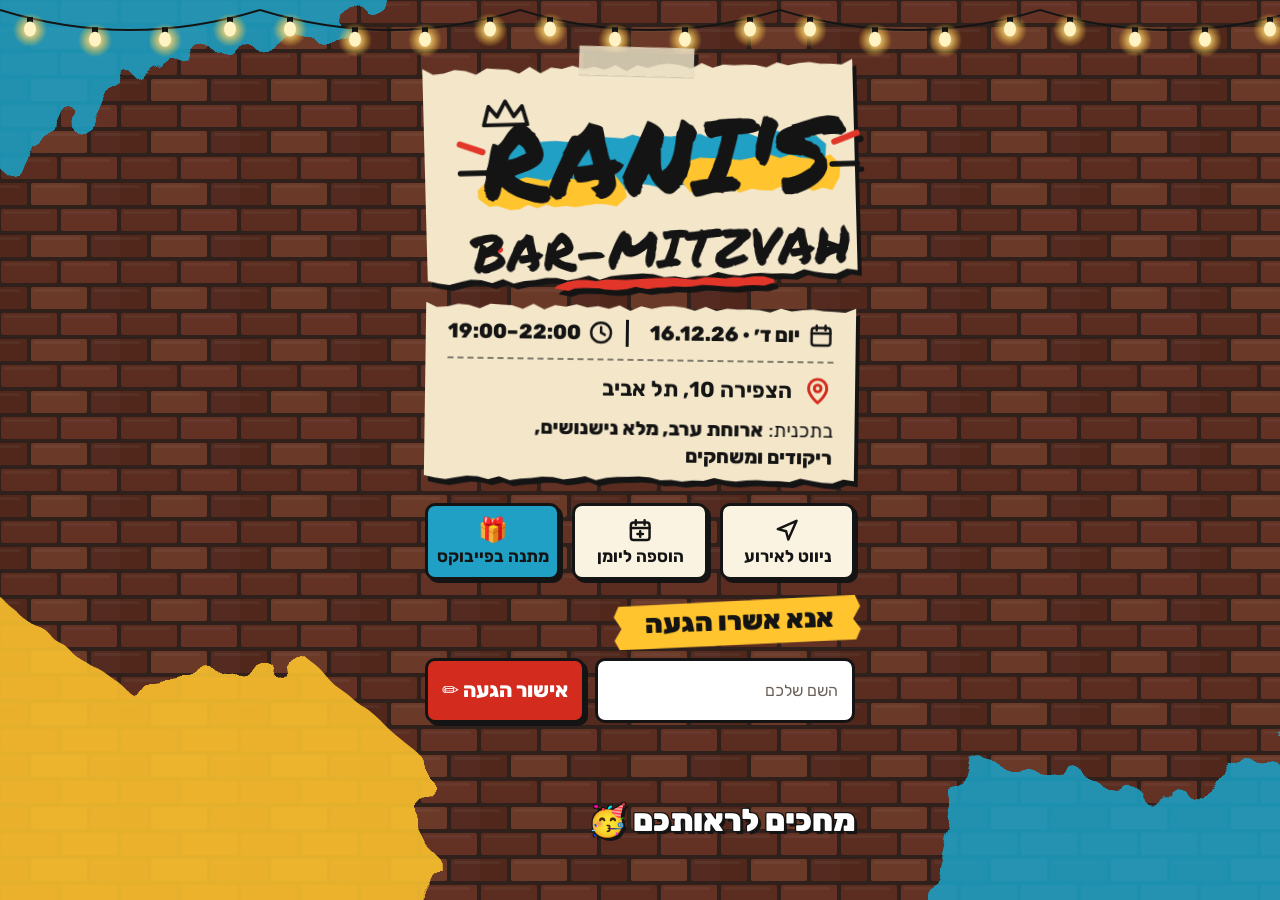
==== index.html @ 642c1a03 "Add files via upload" ====
<!doctype html>
<html lang="he" dir="rtl">
<head>
<meta charset="utf-8">
<meta name="viewport" content="width=device-width, initial-scale=1, viewport-fit=cover">
<title>RANI'S BAR-MITZVAH 🥳</title>
<meta name="description" content="יום ד׳ · 16.12.26 · 19:00–22:00 · הצפירה 10, תל אביב">
<meta name="robots" content="noindex">
<meta name="theme-color" content="#2a211d">
<meta property="og:type" content="website">
<meta property="og:locale" content="he_IL">
<meta property="og:title" content="RANI'S BAR-MITZVAH 🥳">
<meta property="og:description" content="יום ד׳ · 16.12.26 · 19:00–22:00 · הצפירה 10, תל אביב">
<meta property="og:image" content="https://rani-bar-mitzvah-static.onrender.com/assets/og.jpg">
<meta property="og:image:width" content="1200">
<meta property="og:image:height" content="630">
<meta property="og:url" content="https://rani-bar-mitzvah-static.onrender.com/">
<meta name="twitter:card" content="summary_large_image">
<link rel="icon" href="assets/favicon.svg" type="image/svg+xml">
<link rel="icon" href="assets/favicon-32.png" sizes="32x32">
<link rel="apple-touch-icon" href="assets/apple-touch-icon.png">
<link rel="preconnect" href="https://fonts.gstatic.com" crossorigin>
<link rel="stylesheet" href="https://fonts.googleapis.com/css2?family=Rubik:wght@400;500;700;800;900&display=swap">
<link rel="stylesheet" href="css/style.css">
</head>
<body>
<noscript><p class="noscript">כדי לאשר הגעה צריך להפעיל JavaScript בדפדפן.</p></noscript>
<div class="wall" aria-hidden="true"></div>

<main class="stage">
  <div class="card" id="card">

    <section class="paper logo-paper enter e1">
      <span class="tape" aria-hidden="true"></span>
      <img class="logo" src="assets/logo-stacked.svg" alt="RANI'S BAR-MITZVAH" width="350" height="198">
    </section>

    <section class="paper info-paper enter e2">
      <div class="info-body">
        <div class="datetime">
          <div class="dt-item">
            <svg class="ic ic-22" aria-hidden="true"><use href="assets/icons/sprite.svg#i-calendar"/></svg>
            <div class="dt-text">יום ד׳ · <bdi dir="ltr">16.12.26</bdi></div>
          </div>
          <div class="dt-item dt-time">
            <svg class="ic ic-22" aria-hidden="true"><use href="assets/icons/sprite.svg#i-clock"/></svg>
            <bdi class="dt-text" dir="ltr">19:00–22:00</bdi>
          </div>
        </div>
        <div class="dash" aria-hidden="true"></div>
        <div class="place">
          <svg class="ic ic-26 red" aria-hidden="true"><use href="assets/icons/sprite.svg#i-map-pin"/></svg>
          <div class="place-text">הצפירה 10, תל אביב</div>
        </div>
        <div class="about">בתכנית: <b>ארוחת ערב, מלא נישנושים, ריקודים ומשחקים</b></div>
      </div>
    </section>

    <div class="actions enter e3">
      <button type="button" class="act" data-open="nav">
        <svg class="ic ic-22" aria-hidden="true"><use href="assets/icons/sprite.svg#i-navigation"/></svg>ניווט לאירוע
      </button>
      <button type="button" class="act" data-open="cal">
        <svg class="ic ic-22" aria-hidden="true"><use href="assets/icons/sprite.svg#i-calendar-plus"/></svg>הוספה ליומן
      </button>
      <button type="button" class="act act-gift" data-open="gift">
        <span class="emoji" aria-hidden="true">🎁</span>מתנה בפייבוקס
      </button>
    </div>

    <div class="rsvp-block enter e4">
      <div class="banner">אנא אשרו הגעה</div>
      <form class="rsvp-row" id="quick" novalidate>
        <input class="inp name-inp" id="quickName" type="text" maxlength="60" autocomplete="name" enterkeyhint="done" placeholder="השם שלכם" aria-label="השם שלכם">
        <button class="btn-primary quick-btn" type="submit">אישור הגעה ✏️</button>
      </form>
      <div class="name-err" id="nameErr" role="alert" hidden>נא לכתוב שם כדי לאשר הגעה</div>
    </div>

    <p class="closing enter e5">מחכים לראותכם 🥳</p>
  </div>
</main>

<div class="scrim" id="scrim" hidden></div>

<div class="sheet" id="sheet" role="dialog" aria-modal="true" hidden>
  <div class="handle" aria-hidden="true"></div>

  <!-- 02/03 אישור הגעה -->
  <section data-view="rsvp" hidden>
    <header class="sh-head">
      <h2>אישור הגעה</h2>
      <button type="button" class="icon-btn" data-close aria-label="סגירה"><svg class="ic ic-22" aria-hidden="true"><use href="assets/icons/sprite.svg#i-close"/></svg></button>
    </header>
    <form id="rsvpForm" class="rsvp-form" novalidate>
      <div class="f-name">
        <label class="lbl" for="fName">שם</label>
        <input class="inp" id="fName" type="text" maxlength="60" autocomplete="name" enterkeyhint="done">
      </div>
      <div class="choice" role="radiogroup" aria-label="האם מגיעים">
        <button type="button" role="radio" aria-checked="true" data-v="yes" class="ch ch-yes"><span>🎉 מגיעים</span><svg class="ic ic-20 ch-check" aria-hidden="true"><use href="assets/icons/sprite.svg#i-check"/></svg></button>
        <button type="button" role="radio" aria-checked="false" data-v="no" class="ch ch-no"><span>😢 לא נוכל</span></button>
      </div>
      <div class="collapse f-count" id="countWrap">
        <div class="collapse-in">
          <div class="count-head"><span class="count-label">כמות האנשים המגיעים</span><small>עד 5</small></div>
          <div class="stepper" role="group" aria-label="כמות האנשים המגיעים">
            <button type="button" class="step-btn" id="plus" aria-label="הוספת אדם"><svg class="ic ic-22" aria-hidden="true"><use href="assets/icons/sprite.svg#i-plus"/></svg></button>
            <output class="step-val" id="countVal" aria-live="polite">1</output>
            <button type="button" class="step-btn" id="minus" aria-label="הפחתת אדם"><svg class="ic ic-22" aria-hidden="true"><use href="assets/icons/sprite.svg#i-minus"/></svg></button>
          </div>
        </div>
      </div>
      <div class="collapse f-note" id="noteWrap">
        <div class="collapse-in">
          <label class="lbl" for="fNote">הערה (לא חובה)</label>
          <textarea class="inp ta" id="fNote" maxlength="300" placeholder="אלרגיות, בקשות, ברכה לרני…"></textarea>
        </div>
      </div>
      <button type="button" class="note-link" id="noteLink" hidden>+ הוספת הערה</button>
      <input class="hp" id="hp" name="hp_x7" type="text" tabindex="-1" autocomplete="off" aria-hidden="true">
      <p class="form-err" id="rsvpErr" role="alert" hidden></p>
      <button type="submit" class="btn-primary send" id="sendBtn">שליחה</button>
    </form>
  </section>

  <!-- 04 תודה -->
  <section data-view="thanks" hidden class="center-view">
    <div class="sticker"><svg class="ic" aria-hidden="true"><use href="assets/icons/sprite.svg#i-check"/></svg></div>
    <h2 class="big" id="thanksTitle">תודה!</h2>
    <p class="thanks-line" id="thanksLine"></p>
    <button type="button" class="link-btn" id="editRsvp">לשינוי או להוספת מוזמנים</button>
    <button type="button" class="btn-secondary" data-close>סגירה</button>
  </section>

  <!-- 05/N1 ניווט -->
  <section data-view="nav" hidden>
    <header class="sh-head">
      <h2>איך מגיעים?</h2>
      <button type="button" class="icon-btn" data-close aria-label="סגירה"><svg class="ic ic-22" aria-hidden="true"><use href="assets/icons/sprite.svg#i-close"/></svg></button>
    </header>
    <div class="paper-piece addr-piece">
      <span class="circle red-circle"><svg class="ic ic-22" aria-hidden="true"><use href="assets/icons/sprite.svg#i-map-pin"/></svg></span>
      <div class="addr-text"><b>הצפירה 10</b><span>תל אביב</span></div>
      <button type="button" class="copy-btn" id="copyAddr"><svg class="ic ic-20" aria-hidden="true"><use href="assets/icons/sprite.svg#i-copy"/></svg><span>העתקה</span></button>
    </div>
    <div class="lbl-muted">פתיחה באפליקציה</div>
    <div class="rows">
      <a class="row-link" data-app="Waze" data-color="#33ccff" href="https://waze.com/ul?q=%D7%94%D7%A6%D7%A4%D7%99%D7%A8%D7%94%2010%20%D7%AA%D7%9C%20%D7%90%D7%91%D7%99%D7%91&navigate=yes"><span class="tile" data-c="waze"><svg class="ic ic-22" aria-hidden="true"><use href="assets/icons/sprite.svg#i-navigation"/></svg></span><span class="row-name">Waze</span><span class="chev" aria-hidden="true">‹</span></a>
      <a class="row-link" data-app="Google Maps" data-color="#34a853" href="https://www.google.com/maps/dir/?api=1&destination=%D7%94%D7%A6%D7%A4%D7%99%D7%A8%D7%94+10+%D7%AA%D7%9C+%D7%90%D7%91%D7%99%D7%91"><span class="tile" data-c="google"><svg class="ic ic-22" aria-hidden="true"><use href="assets/icons/sprite.svg#i-navigation"/></svg></span><span class="row-name">Google Maps</span><span class="chev" aria-hidden="true">‹</span></a>
      <a class="row-link" data-app="Apple Maps" data-color="#e8e8ed" href="https://maps.apple.com/?daddr=%D7%94%D7%A6%D7%A4%D7%99%D7%A8%D7%94+10,+%D7%AA%D7%9C+%D7%90%D7%91%D7%99%D7%91"><span class="tile" data-c="apple"><svg class="ic ic-22" aria-hidden="true"><use href="assets/icons/sprite.svg#i-navigation"/></svg></span><span class="row-name">Apple Maps</span><span class="chev" aria-hidden="true">‹</span></a>
    </div>
  </section>

  <!-- 06/C1 יומן -->
  <section data-view="cal" hidden>
    <header class="sh-head">
      <h2>שומרים את התאריך</h2>
      <button type="button" class="icon-btn" data-close aria-label="סגירה"><svg class="ic ic-22" aria-hidden="true"><use href="assets/icons/sprite.svg#i-close"/></svg></button>
    </header>
    <div class="paper-piece cal-piece">
      <div class="mini-cal"><div class="mc-head">דצמ׳</div><div class="mc-day">16</div></div>
      <div class="cal-text"><b>בר המצווה של רני</b><span>יום ד׳ · <bdi dir="ltr">19:00–22:00</bdi></span><span>הצפירה 10, תל אביב</span></div>
    </div>
    <div class="rows rows-cal" id="calRows">
      <a class="row-link" data-id="google" data-app="Google Calendar" data-color="#4285f4" href="https://calendar.google.com/calendar/render?action=TEMPLATE&text=%D7%91%D7%A8%20%D7%94%D7%9E%D7%A6%D7%95%D7%95%D7%94%20%D7%A9%D7%9C%20%D7%A8%D7%A0%D7%99&dates=20261216T170000Z/20261216T200000Z&location=%D7%94%D7%A6%D7%A4%D7%99%D7%A8%D7%94%2010%2C%20%D7%AA%D7%9C%20%D7%90%D7%91%D7%99%D7%91"><span class="tile" data-c="gcal"><svg class="ic ic-22" aria-hidden="true"><use href="assets/icons/sprite.svg#i-calendar"/></svg></span><span class="row-name">Google Calendar</span><span class="chev" aria-hidden="true">‹</span></a>
      <a class="row-link" data-id="apple" data-ics href="rani-bar-mitzvah.ics"><span class="tile" data-c="apple"><svg class="ic ic-22" aria-hidden="true"><use href="assets/icons/sprite.svg#i-calendar"/></svg></span><span class="row-name">Apple Calendar</span><span class="chev" aria-hidden="true">‹</span></a>
      <a class="row-link" data-id="outlook" data-app="Outlook" data-color="#0f78d4" href="https://outlook.live.com/calendar/0/deeplink/compose?subject=%D7%91%D7%A8%20%D7%94%D7%9E%D7%A6%D7%95%D7%95%D7%94%20%D7%A9%D7%9C%20%D7%A8%D7%A0%D7%99&startdt=2026-12-16T19:00:00%2B02:00&enddt=2026-12-16T22:00:00%2B02:00&location=%D7%94%D7%A6%D7%A4%D7%99%D7%A8%D7%94%2010%2C%20%D7%AA%D7%9C%20%D7%90%D7%91%D7%99%D7%91"><span class="tile" data-c="outlook"><svg class="ic ic-22" aria-hidden="true"><use href="assets/icons/sprite.svg#i-calendar"/></svg></span><span class="row-name">Outlook</span><span class="chev" aria-hidden="true">‹</span></a>
      <a class="row-link" data-id="ics" data-ics href="rani-bar-mitzvah.ics"><span class="tile" data-c="ics"><svg class="ic ic-22" aria-hidden="true"><use href="assets/icons/sprite.svg#i-download"/></svg></span><span class="row-name">הורדת קובץ ICS</span><span class="chev" aria-hidden="true">‹</span></a>
    </div>
  </section>

  <!-- C2 קובץ יומן מוכן -->
  <section data-view="ics" hidden class="center-view">
    <div class="sticker"><svg class="ic" aria-hidden="true"><use href="assets/icons/sprite.svg#i-calendar-plus"/></svg></div>
    <h2 class="big">הקובץ מוכן!</h2>
    <p class="thanks-line">פתחו את rani-bar-mitzvah.ics ובחרו <b>"הוספה ליומן"</b>.</p>
    <a class="btn-primary btn-block" id="icsOpen" href="rani-bar-mitzvah.ics"><svg class="ic ic-22" aria-hidden="true"><use href="assets/icons/sprite.svg#i-download"/></svg>פתיחת הקובץ</a>
    <button type="button" class="btn-secondary" data-close>חזרה להזמנה</button>
    <p class="foot-note">לא נפתח בווטסאפ? פתחו את הקישור ב-Safari / Chrome דרך ⋯</p>
  </section>

  <!-- G1 מתנה -->
  <section data-view="gift" hidden>
    <header class="sh-head">
      <h2>🎁 מתנה לרני</h2>
      <button type="button" class="icon-btn" data-close aria-label="סגירה"><svg class="ic ic-22" aria-hidden="true"><use href="assets/icons/sprite.svg#i-close"/></svg></button>
    </header>
    <div class="paper-piece gift-piece">
      <span class="circle blue-circle"><svg class="ic ic-28" aria-hidden="true"><use href="assets/icons/sprite.svg#i-gift"/></svg></span>
      <p>מי שרוצה לפרגן — אפשר להצטרף ל<b>קבוצת המתנה של רני</b> בפייבוקס.</p>
    </div>
    <a class="btn-primary btn-blue btn-block" id="giftOpen" data-app="PayBox" data-color="#1fa0c4" href="#">פתיחה בפייבוקס ‹</a>
    <button type="button" class="btn-secondary btn-block" id="copyGift"><svg class="ic ic-20" aria-hidden="true"><use href="assets/icons/sprite.svg#i-copy"/></svg><span>העתקת הקישור</span></button>
    <p class="foot-note">נפתח באפליקציית PayBox. אין אפליקציה? הקישור ייפתח בדפדפן.</p>
  </section>

  <!-- X פותחים אפליקציה -->
  <section data-view="leave" hidden class="center-view">
    <span class="circle big-circle" id="leaveCircle"><svg class="ic ic-34" aria-hidden="true"><use href="assets/icons/sprite.svg#i-navigation"/></svg></span>
    <h2 class="big" id="leaveTitle">פותחים…</h2>
    <div class="bar" aria-hidden="true"><i></i></div>
    <a class="link-btn" id="leaveRetry" href="#">לא נפתח? לחצו כאן</a>
  </section>
</div>

<div class="toast" id="toast" role="status" aria-live="polite" hidden></div>

<script src="js/config.js"></script>
<script src="js/app.js"></script>
</body>
</html>
---- css/style.css ----
/* RANI'S BAR-MITZVAH – הזמנה דיגיטלית (לפי design_handoff) */
:root{
  /* יחידה לפי רוחב (לא גובה); svh יציב – שום דבר לא קופץ כשסרגל הכתובות נעלם */
  --u: calc(min(100vw, 100svh * 0.57, 468px) / 390);
  --ink:#141414; --paper:#f3e6c9; --paper-light:#fbf3e1; --yellow:#ffc42e; --blue:#1fa0c4; --red:#d42b1f;
  --red-pressed:#a81f15; --blue-pressed:#17809d; --paper-pressed:#ece1c9; --error:#b3261e;
  --err-bg:#ffd9d4; --err-tx:#8a1d14; --ok-bg:#c9f0d3; --ok-tx:#14532a; --muted:#5b5048; --placeholder:#6b6159;
  --kb:0px;
}
*{box-sizing:border-box; -webkit-tap-highlight-color:transparent}
html{background:#3b2820; -webkit-text-size-adjust:100%; min-height:100%}
body{margin:0; min-height:100svh; font-family:'Rubik',system-ui,sans-serif; font-size:16px; line-height:1.45; color:var(--ink); overflow-x:hidden}
body.locked{overflow:hidden}
button,input,textarea{font:inherit; color:inherit}
button{cursor:pointer}
a{color:inherit}
bdi{unicode-bidi:isolate}
.noscript{position:relative; z-index:9; margin:0; padding:12px; text-align:center; background:var(--paper)}

/* ---- רקע: אורות, כתמי צבע, הכהיה, לבנים ---- */
.wall{position:fixed; inset:0; z-index:-1;
  background:
    url(../assets/bg-lights.svg) 0 4px / 260px 70px repeat-x,
    url(../assets/bg-paint.svg) center / cover no-repeat,
    linear-gradient(rgba(25,14,10,.35), rgba(25,14,10,.35)),
    url(../assets/bg-brick.svg) 0 0 / 120px 52px;}

/* ---- כרטיס ההזמנה ---- */
.stage{min-height:100svh; display:grid; place-items:center}
.card{width:calc(390 * var(--u)); height:calc(680 * var(--u)); padding:calc(14 * var(--u)) calc(16 * var(--u)) calc(12 * var(--u)); display:flex; flex-direction:column; gap:calc(14 * var(--u)); position:relative}
.ic{display:block; flex:none; width:1em; height:1em}
.ic-20{width:20px; height:20px}.ic-22{width:calc(22 * var(--u)); height:calc(22 * var(--u)); min-width:18px; min-height:18px}
.ic-26{width:calc(26 * var(--u)); height:calc(26 * var(--u)); min-width:22px; min-height:22px}
.ic-28{width:28px; height:28px}.ic-34{width:34px; height:34px}
.red{color:var(--red)}

.paper{position:relative; filter:drop-shadow(calc(4 * var(--u)) calc(5 * var(--u)) 0 var(--ink))}
.paper::before{content:""; position:absolute; inset:0; background:url(../assets/paper.svg) center / 100% 100% no-repeat}
.logo-paper{height:calc(188 * var(--u)); transform:rotate(-1.5deg)}
.tape{position:absolute; top:calc(-10 * var(--u)); left:50%; width:calc(96 * var(--u)); height:calc(24 * var(--u)); margin-left:calc(-48 * var(--u)); background:rgba(236,224,196,.85); transform:rotate(3deg); box-shadow:0 1px 0 rgba(0,0,0,.15); z-index:2}
.logo{position:absolute; left:calc(20 * var(--u)); top:calc(10 * var(--u)); width:calc(350 * var(--u)); height:calc(198 * var(--u)); display:block}
.info-paper{transform:rotate(.8deg)}
.info-body{position:relative; padding:calc(16 * var(--u)) calc(18 * var(--u)) calc(14 * var(--u)); display:flex; flex-direction:column; gap:calc(10 * var(--u))}
.datetime{display:flex; gap:calc(10 * var(--u)); justify-content:space-between}
.dt-item{display:flex; align-items:center; gap:calc(6 * var(--u)); white-space:nowrap}
.dt-time{border-right:3px solid var(--ink); padding-right:calc(10 * var(--u))}
.dt-text{font-weight:800; font-size:max(14px, calc(17 * var(--u))); line-height:1.1}
.dash{height:0; border-top:2px dashed var(--ink); opacity:.5}
.place{display:flex; align-items:center; gap:calc(8 * var(--u))}
.place-text{font-weight:700; font-size:max(14px, calc(18 * var(--u)))}
.about{font-size:max(14px, calc(16 * var(--u))); line-height:1.4; text-wrap:pretty}
.about b{font-weight:800}

.actions{display:grid; grid-template-columns:repeat(3, minmax(0, 1fr)); gap:calc(10 * var(--u))}
.act{min-height:max(44px, calc(64 * var(--u))); background:var(--paper-light); border:3px solid var(--ink); border-radius:10px; box-shadow:3px 3px 0 var(--ink); display:flex; flex-direction:column; align-items:center; justify-content:center; gap:3px; padding:4px 2px; font-weight:700; font-size:max(14px, calc(14 * var(--u))); line-height:1.15; text-align:center}
.act-gift{background:var(--blue)}
.act .emoji{font-size:max(18px, calc(20 * var(--u))); line-height:calc(22 * var(--u))}
.act:active{transform:translate(2px,2px); box-shadow:1px 1px 0 var(--ink); background:var(--paper-pressed)}
.act-gift:active{background:var(--blue-pressed)}

.rsvp-block{display:flex; flex-direction:column; gap:calc(10 * var(--u)); margin-top:2px}
.banner{align-self:flex-start; margin-right:-6px; background:var(--yellow); padding:calc(6 * var(--u)) calc(22 * var(--u)) calc(7 * var(--u)) calc(26 * var(--u)); transform:rotate(-2deg); clip-path:polygon(2% 8%,0 30%,3% 55%,0 80%,2% 100%,98% 94%,100% 72%,97% 50%,100% 24%,98% 0); font-weight:900; font-size:max(14px, calc(22 * var(--u))); line-height:1.2}
.rsvp-row{display:flex; gap:calc(8 * var(--u))}
.inp{width:100%; min-width:0; height:54px; background:#fff; border:3px solid var(--ink); border-radius:10px; padding:0 14px; font-size:16px; color:var(--ink); outline:none}
.inp::placeholder{color:var(--placeholder); opacity:1}
.inp:focus-visible{outline:3px solid var(--yellow); outline-offset:3px}
.inp.bad{border-color:var(--red)}
.name-inp{flex:1; height:max(44px, calc(54 * var(--u)))}
.btn-primary{height:max(44px, calc(54 * var(--u))); flex:none; background:var(--red); color:#fff; border:3px solid var(--ink); border-radius:10px; box-shadow:3px 3px 0 var(--ink); display:inline-flex; align-items:center; justify-content:center; gap:6px; padding:0 14px; font-weight:800; font-size:max(14px, calc(17 * var(--u))); text-decoration:none; white-space:nowrap}
.btn-primary:active{transform:translate(2px,2px); box-shadow:1px 1px 0 var(--ink); background:var(--red-pressed)}
.btn-primary[disabled],.btn-secondary[disabled]{opacity:.45; box-shadow:none; pointer-events:none}
.name-err{margin-top:-4px; background:#fff; align-self:flex-start; padding:2px 8px; border-radius:6px; color:var(--error); font-weight:700; font-size:14px}
.name-err[hidden],.form-err[hidden]{display:none}
.closing{margin:auto 0 0; font-weight:900; font-size:max(14px, calc(26 * var(--u))); color:#fff; text-shadow:3px 3px 0 var(--ink), -1px -1px 0 var(--ink), 1px -1px 0 var(--ink), -1px 1px 0 var(--ink)}
:focus-visible{outline:3px solid var(--yellow); outline-offset:3px}

/* ---- כניסה לדף ---- */
.enter{animation:enter .22s ease-out both}
.e1{animation-delay:0s}.e2{animation-delay:.06s}.e3{animation-delay:.12s}.e4{animation-delay:.18s}.e5{animation-delay:.24s}
@keyframes enter{from{opacity:0; transform:scale(.96) rotate(0deg)}}
.logo-paper.enter{--r:-1.5deg}.info-paper.enter{--r:.8deg}

/* ---- גיליון תחתון ---- */
.scrim{position:fixed; inset:0; z-index:70; background:rgba(10,6,4,.28); opacity:0; transition:opacity .2s ease}
.scrim[hidden],.sheet[hidden],.toast[hidden]{display:none}
.scrim.show{opacity:1}
.sheet{position:fixed; z-index:80; left:0; right:0; bottom:var(--kb); max-width:520px; margin:0 auto; max-height:92svh; overflow-y:auto; overscroll-behavior:contain; background:var(--paper-light); border-top:3px solid var(--ink); border-radius:22px 22px 0 0; padding:10px 18px calc(30px + env(safe-area-inset-bottom)); display:flex; flex-direction:column; gap:16px; transform:translateY(100%); transition:transform .2s ease-in}
.sheet.show{transform:none; transition:transform .28s cubic-bezier(.2,.9,.3,1.1)}
.sheet > section{display:flex; flex-direction:column; gap:16px}
.sheet > section[hidden]{display:none}
.handle{width:44px; height:5px; border-radius:3px; background:var(--ink); opacity:.3; margin:0 auto}
.sh-head{display:flex; align-items:center; justify-content:space-between; gap:10px}
.sh-head h2{margin:0; font-weight:900; font-size:24px; line-height:1.2}
.icon-btn{width:44px; height:44px; flex:none; display:grid; place-items:center; background:#fff; border:3px solid var(--ink); border-radius:10px; padding:0; box-shadow:3px 3px 0 var(--ink)}
.icon-btn:active{transform:translate(2px,2px); box-shadow:1px 1px 0 var(--ink)}
.lbl{display:block; font-weight:700; font-size:14px; margin-bottom:6px}
.lbl-muted{font-weight:700; font-size:14px; color:var(--muted); margin-bottom:-8px}
.inp.ta{height:72px; padding:10px 14px; resize:none; line-height:1.4}
.f-name .inp{height:52px}

.choice{display:grid; grid-template-columns:1fr 1fr; gap:10px}
.ch{height:54px; background:#fff; border:3px solid var(--ink); border-radius:10px; display:flex; align-items:center; justify-content:center; gap:8px; font-weight:700; font-size:18px; padding:0 6px}
.ch[aria-checked="true"]{background:var(--yellow); box-shadow:3px 3px 0 var(--ink)}
.ch .ch-check{display:none}
.ch[aria-checked="true"] .ch-check{display:block}
.ch.pop{animation:pop .18s ease}
@keyframes pop{50%{transform:scale(1.06)}}
.count-head{display:flex; align-items:baseline; gap:8px; margin-bottom:8px}
.count-label{font-weight:700; font-size:16px}
.count-head small{font-size:14px; color:var(--muted)}
.stepper{display:flex; align-items:center; justify-content:flex-start; gap:0; width:max-content}
.step-btn{width:48px; height:48px; display:grid; place-items:center; background:#fff; border:3px solid var(--ink); border-radius:10px; padding:0; box-shadow:3px 3px 0 var(--ink)}
.step-btn:active{transform:translate(2px,2px); box-shadow:1px 1px 0 var(--ink)}
.step-btn[disabled]{opacity:.45; box-shadow:none}
.step-val{min-width:64px; text-align:center; font-weight:900; font-size:24px}

/* פתיחה וסגירה חלקות של שדות */
.collapse{display:grid; grid-template-rows:1fr; opacity:1; transition:grid-template-rows .2s ease, opacity .2s ease}
.collapse > .collapse-in{overflow:hidden; min-height:0}
.collapse.closed{grid-template-rows:0fr; opacity:0}
.rsvp-form{display:flex; flex-direction:column; gap:16px}
.btn-primary.send{width:100%; height:56px; font-size:19px}
.form-err{margin:0; color:var(--error); font-weight:700; font-size:14px}
.hp{position:absolute !important; left:-9999px; width:1px; height:1px; opacity:0; pointer-events:none}
.note-link{display:none; background:none; border:0; padding:0; text-decoration:underline; font-weight:700; font-size:14px; color:var(--ink); min-height:44px}

/* 03 – מקלדת פתוחה (קומפקטי) */
.sheet.compact{padding:14px 18px calc(14px + env(safe-area-inset-bottom)); gap:12px}
.sheet.compact .handle{display:none}
.sheet.compact .sh-head h2{font-size:20px}
.sheet.compact .rsvp-form{display:grid; grid-template-columns:1fr auto; gap:12px; align-items:center}
.sheet.compact .f-name,.sheet.compact .form-err,.sheet.compact .f-note{grid-column:1 / -1}
.sheet.compact .f-name .lbl{display:none}
.sheet.compact .f-name .inp{height:48px; border-color:var(--red); outline:3px solid var(--yellow); outline-offset:0}
.sheet.compact .choice{grid-column:1 / 2; gap:8px}
.sheet.compact .ch{height:44px; font-size:16px}
.sheet.compact .ch .ch-check{display:none !important}
.sheet.compact .f-count{grid-column:2 / 3}
.sheet.compact .count-head{display:none}
.sheet.compact .step-btn{width:44px; height:44px}
.sheet.compact .step-val{min-width:36px; font-size:20px}
.sheet.compact .f-note{display:none}
.sheet.compact .note-link{display:block; grid-column:1 / 2}
.sheet.compact .btn-primary.send{grid-column:2 / 3; width:auto; height:48px; padding:0 22px}
.sheet.compact.note-open .f-note{display:grid}
.sheet.compact.note-open .note-link{display:none}
.sheet.compact.declined .f-count{display:none}
.sheet.compact.declined .choice{grid-column:1 / -1}

/* 04 תודה / מרכזי */
.center-view{align-items:center; text-align:center; gap:14px}
.sticker{width:84px; height:84px; border-radius:50%; background:var(--yellow); border:3px solid var(--ink); box-shadow:3px 3px 0 var(--ink); display:grid; place-items:center; transform:rotate(-6deg)}
.sticker .ic{width:40px; height:40px}
.big{margin:0; font-weight:900; font-size:32px; line-height:1.15}
.center-view h2.big{font-size:26px}
#thanksTitle{font-size:32px}
.thanks-line{margin:0; font-size:16px}
.thanks-line b{font-weight:800}
.link-btn{background:none; border:0; padding:0; min-height:44px; text-decoration:underline; font-weight:700; font-size:16px; color:var(--ink)}
.btn-secondary{min-height:52px; background:#fff; border:3px solid var(--ink); border-radius:10px; padding:0 18px; font-weight:700; font-size:17px; display:inline-flex; align-items:center; justify-content:center; gap:8px; box-shadow:3px 3px 0 var(--ink)}
.btn-secondary:active{transform:translate(2px,2px); box-shadow:1px 1px 0 var(--ink); background:var(--paper-pressed)}
.btn-secondary.ok{background:var(--ok-bg); color:var(--ok-tx)}
.btn-block{width:100%}
.btn-primary.btn-block{height:58px; font-size:19px}
.btn-blue{background:var(--blue); color:var(--ink)}
.btn-blue:active{background:var(--blue-pressed)}
.foot-note{margin:0; font-size:14px; color:var(--muted)}
.center-view .foot-note{max-width:34ch}

/* ניווט / יומן / מתנה */
.paper-piece{position:relative; display:flex; align-items:center; gap:12px; background:var(--paper); border:3px solid var(--ink); border-radius:12px; padding:12px 14px}
.addr-piece{box-shadow:3px 3px 0 var(--ink)}
.circle{display:grid; place-items:center; border:3px solid var(--ink); border-radius:50%; flex:none}
.red-circle{width:48px; height:48px; background:var(--red); color:#fff}
.blue-circle{width:56px; height:56px; background:var(--blue); color:var(--ink)}
.addr-text{display:flex; flex-direction:column; flex:1; min-width:0}
.addr-text b{font-weight:800; font-size:19px; line-height:1.2}
.addr-text span{font-size:15px}
.copy-btn{min-height:44px; display:inline-flex; align-items:center; gap:6px; background:#fff; border:3px solid var(--ink); border-radius:10px; padding:0 12px; font-weight:700; font-size:14px; box-shadow:3px 3px 0 var(--ink)}
.copy-btn.ok,.btn-secondary.ok{background:var(--ok-bg); color:var(--ok-tx)}
.rows{display:flex; flex-direction:column; gap:10px}
.row-link{min-height:60px; display:flex; align-items:center; gap:12px; background:#fff; border:3px solid var(--ink); border-radius:10px; padding:0 14px; text-decoration:none; font-weight:700; font-size:17px}
.rows-cal .row-link{min-height:56px}
.row-link:active{transform:translate(2px,2px); background:var(--paper-pressed)}
.row-name{flex:1}
.chev{font-size:24px; line-height:1}
.tile{width:36px; height:36px; display:grid; place-items:center; border:2px solid var(--ink); border-radius:8px; flex:none; color:var(--ink)}
.tile[data-c=waze]{background:#33ccff}.tile[data-c=google]{background:#7bd88f}.tile[data-c=apple]{background:#e8e8ed}
.tile[data-c=gcal]{background:#8ab4f8}.tile[data-c=outlook]{background:#4aa3ea}.tile[data-c=ics]{background:var(--yellow)}
.cal-piece{gap:14px}
.mini-cal{width:64px; flex:none; background:#fff; border:3px solid var(--ink); border-radius:8px; overflow:hidden; text-align:center}
.mc-head{background:var(--red); color:#fff; font-weight:800; font-size:14px; padding:2px 0}
.mc-day{font-weight:900; font-size:30px; line-height:1.15; padding:2px 0}
.cal-text{display:flex; flex-direction:column; min-width:0; font-size:15px}
.cal-text b{font-weight:800; font-size:18px}
.gift-piece{transform:rotate(-1deg); box-shadow:3px 4px 0 var(--ink); align-items:flex-start}
.gift-piece p{margin:0; font-size:16px}
.gift-piece b{font-weight:800}

/* X – פותחים אפליקציה */
.big-circle{width:76px; height:76px; background:var(--yellow)}
.bar{width:180px; height:10px; border:3px solid var(--ink); border-radius:6px; overflow:hidden; background:#fff}
.bar i{display:block; height:100%; width:45%; background:var(--yellow); animation:bar 1s ease-in-out infinite alternate}
@keyframes bar{from{transform:translateX(120%)}to{transform:translateX(-10%)}}

.toast{position:fixed; z-index:90; left:50%; transform:translateX(-50%); bottom:calc(24px + env(safe-area-inset-bottom)); max-width:92vw; background:var(--err-bg); color:var(--err-tx); border:3px solid var(--ink); border-radius:10px; box-shadow:3px 3px 0 var(--ink); padding:10px 16px; font-weight:700; font-size:15px}
.toast.ok{background:var(--ok-bg); color:var(--ok-tx)}

/* ---- תנועה מופחתת ---- */
@media (prefers-reduced-motion:reduce){
  *,*::before,*::after{animation:none !important; transition:opacity .12s linear !important}
  .enter{animation:fade .12s linear both !important}
  @keyframes fade{from{opacity:0}}
  .sheet,.sheet.show{transition:opacity .12s linear !important; transform:none}
  .sheet:not(.show){opacity:0}
}
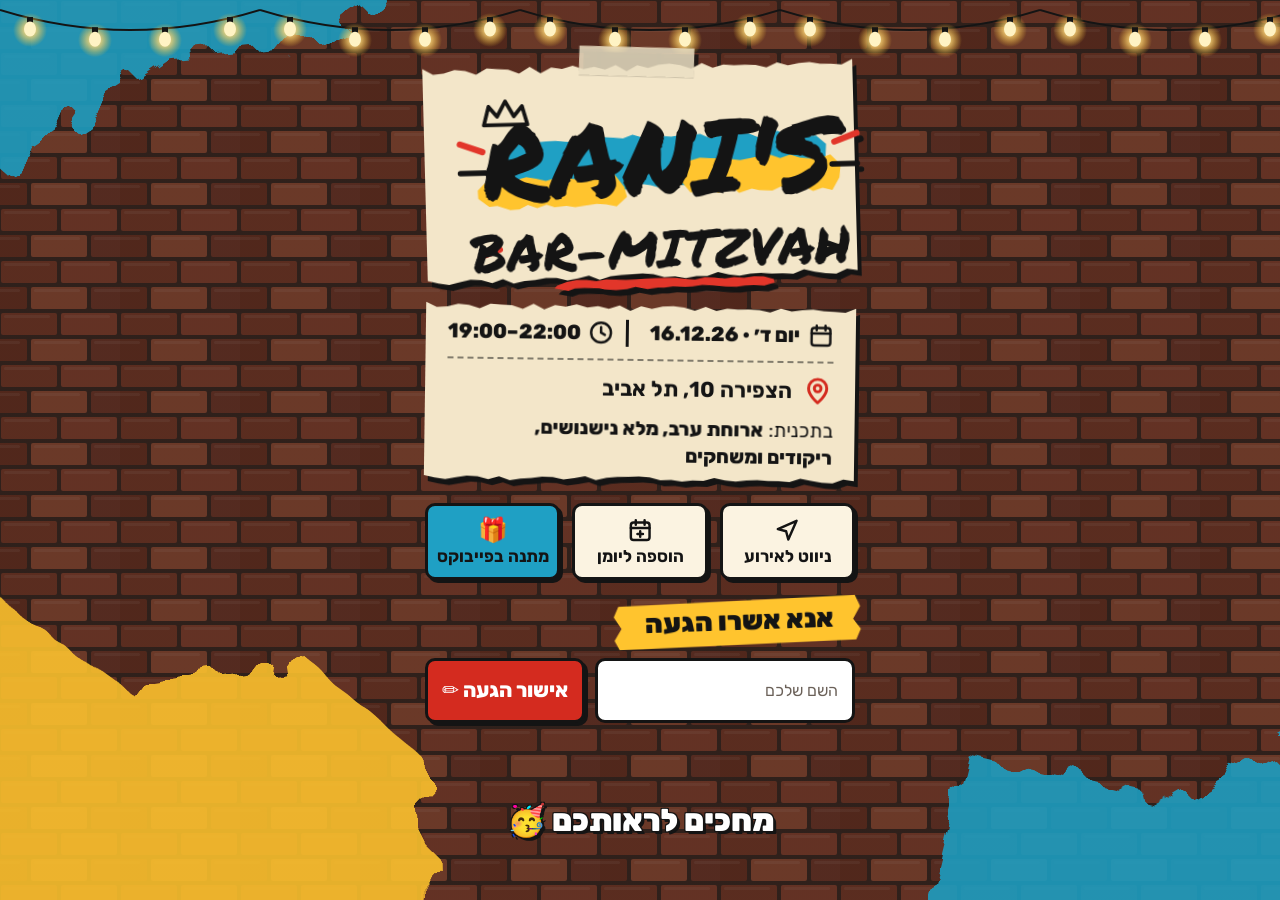
==== commit c627d732: "Add files via upload" ====
--- a/index.html
+++ b/index.html
@@ -2,7 +2,7 @@
 <html lang="he" dir="rtl">
 <head>
 <meta charset="utf-8">
-<meta name="viewport" content="width=device-width, initial-scale=1, viewport-fit=cover">
+<meta name="viewport" content="width=device-width, initial-scale=1, maximum-scale=1, user-scalable=no, viewport-fit=cover">
 <title>RANI'S BAR-MITZVAH 🥳</title>
 <meta name="description" content="יום ד׳ · 16.12.26 · 19:00–22:00 · הצפירה 10, תל אביב">
 <meta name="robots" content="noindex">
@@ -71,7 +71,7 @@
     <div class="rsvp-block enter e4">
       <div class="banner">אנא אשרו הגעה</div>
       <form class="rsvp-row" id="quick" novalidate>
-        <input class="inp name-inp" id="quickName" type="text" maxlength="60" autocomplete="name" enterkeyhint="done" placeholder="השם שלכם" aria-label="השם שלכם">
+        <input class="inp name-inp" id="quickName" type="text" maxlength="60" autocomplete="name" readonly enterkeyhint="done" placeholder="השם שלכם" aria-label="השם שלכם">
         <button class="btn-primary quick-btn" type="submit">אישור הגעה ✏️</button>
       </form>
       <div class="name-err" id="nameErr" role="alert" hidden>נא לכתוב שם כדי לאשר הגעה</div>
@@ -164,7 +164,7 @@
     </div>
     <div class="rows rows-cal" id="calRows">
       <a class="row-link" data-id="google" data-app="Google Calendar" data-color="#4285f4" href="https://calendar.google.com/calendar/render?action=TEMPLATE&text=%D7%91%D7%A8%20%D7%94%D7%9E%D7%A6%D7%95%D7%95%D7%94%20%D7%A9%D7%9C%20%D7%A8%D7%A0%D7%99&dates=20261216T170000Z/20261216T200000Z&location=%D7%94%D7%A6%D7%A4%D7%99%D7%A8%D7%94%2010%2C%20%D7%AA%D7%9C%20%D7%90%D7%91%D7%99%D7%91"><span class="tile" data-c="gcal"><svg class="ic ic-22" aria-hidden="true"><use href="assets/icons/sprite.svg#i-calendar"/></svg></span><span class="row-name">Google Calendar</span><span class="chev" aria-hidden="true">‹</span></a>
-      <a class="row-link" data-id="apple" data-ics href="rani-bar-mitzvah.ics"><span class="tile" data-c="apple"><svg class="ic ic-22" aria-hidden="true"><use href="assets/icons/sprite.svg#i-calendar"/></svg></span><span class="row-name">Apple Calendar</span><span class="chev" aria-hidden="true">‹</span></a>
+      <a class="row-link" data-id="apple" data-app="יומן Apple" data-color="#3a3a3c" href="webcal://rani-bar-mitzvah-static.onrender.com/rani-bar-mitzvah.ics"><span class="tile" data-c="apple"><svg class="ic ic-22" aria-hidden="true"><use href="assets/icons/sprite.svg#i-calendar"/></svg></span><span class="row-name">Apple Calendar</span><span class="chev" aria-hidden="true">‹</span></a>
       <a class="row-link" data-id="outlook" data-app="Outlook" data-color="#0f78d4" href="https://outlook.live.com/calendar/0/deeplink/compose?subject=%D7%91%D7%A8%20%D7%94%D7%9E%D7%A6%D7%95%D7%95%D7%94%20%D7%A9%D7%9C%20%D7%A8%D7%A0%D7%99&startdt=2026-12-16T19:00:00%2B02:00&enddt=2026-12-16T22:00:00%2B02:00&location=%D7%94%D7%A6%D7%A4%D7%99%D7%A8%D7%94%2010%2C%20%D7%AA%D7%9C%20%D7%90%D7%91%D7%99%D7%91"><span class="tile" data-c="outlook"><svg class="ic ic-22" aria-hidden="true"><use href="assets/icons/sprite.svg#i-calendar"/></svg></span><span class="row-name">Outlook</span><span class="chev" aria-hidden="true">‹</span></a>
       <a class="row-link" data-id="ics" data-ics href="rani-bar-mitzvah.ics"><span class="tile" data-c="ics"><svg class="ic ic-22" aria-hidden="true"><use href="assets/icons/sprite.svg#i-download"/></svg></span><span class="row-name">הורדת קובץ ICS</span><span class="chev" aria-hidden="true">‹</span></a>
     </div>
--- a/css/style.css
+++ b/css/style.css
@@ -8,9 +8,11 @@
   --kb:0px;
 }
 *{box-sizing:border-box; -webkit-tap-highlight-color:transparent}
-html{background:#3b2820; -webkit-text-size-adjust:100%; min-height:100%}
+html{background:#3b2820; -webkit-text-size-adjust:100%; min-height:100%; overflow-x:hidden; overscroll-behavior:none; touch-action:manipulation}
 body{margin:0; min-height:100svh; font-family:'Rubik',system-ui,sans-serif; font-size:16px; line-height:1.45; color:var(--ink); overflow-x:hidden}
-body.locked{overflow:hidden}
+body.locked{overflow:hidden; position:fixed; inset:0; width:100%}
+body{overscroll-behavior:none; max-width:100vw}
+.name-inp[readonly]{cursor:text}
 button,input,textarea{font:inherit; color:inherit}
 button{cursor:pointer}
 a{color:inherit}
@@ -71,7 +73,7 @@
 .btn-primary[disabled],.btn-secondary[disabled]{opacity:.45; box-shadow:none; pointer-events:none}
 .name-err{margin-top:-4px; background:#fff; align-self:flex-start; padding:2px 8px; border-radius:6px; color:var(--error); font-weight:700; font-size:14px}
 .name-err[hidden],.form-err[hidden]{display:none}
-.closing{margin:auto 0 0; font-weight:900; font-size:max(14px, calc(26 * var(--u))); color:#fff; text-shadow:3px 3px 0 var(--ink), -1px -1px 0 var(--ink), 1px -1px 0 var(--ink), -1px 1px 0 var(--ink)}
+.closing{margin:auto 0 0; text-align:center; font-weight:900; font-size:max(14px, calc(26 * var(--u))); color:#fff; text-shadow:3px 3px 0 var(--ink), -1px -1px 0 var(--ink), 1px -1px 0 var(--ink), -1px 1px 0 var(--ink)}
 :focus-visible{outline:3px solid var(--yellow); outline-offset:3px}
 
 /* ---- כניסה לדף ---- */
@@ -84,7 +86,7 @@
 .scrim{position:fixed; inset:0; z-index:70; background:rgba(10,6,4,.28); opacity:0; transition:opacity .2s ease}
 .scrim[hidden],.sheet[hidden],.toast[hidden]{display:none}
 .scrim.show{opacity:1}
-.sheet{position:fixed; z-index:80; left:0; right:0; bottom:var(--kb); max-width:520px; margin:0 auto; max-height:92svh; overflow-y:auto; overscroll-behavior:contain; background:var(--paper-light); border-top:3px solid var(--ink); border-radius:22px 22px 0 0; padding:10px 18px calc(30px + env(safe-area-inset-bottom)); display:flex; flex-direction:column; gap:16px; transform:translateY(100%); transition:transform .2s ease-in}
+.sheet{overflow-x:hidden; touch-action:pan-y; position:fixed; z-index:80; left:0; right:0; bottom:var(--kb); max-width:520px; margin:0 auto; max-height:92svh; overflow-y:auto; overscroll-behavior:contain; background:var(--paper-light); border-top:3px solid var(--ink); border-radius:22px 22px 0 0; padding:10px 18px calc(30px + env(safe-area-inset-bottom)); display:flex; flex-direction:column; gap:16px; transform:translateY(100%); transition:transform .2s ease-in}
 .sheet.show{transform:none; transition:transform .28s cubic-bezier(.2,.9,.3,1.1)}
 .sheet > section{display:flex; flex-direction:column; gap:16px}
 .sheet > section[hidden]{display:none}
@@ -214,3 +216,9 @@
   .sheet,.sheet.show{transition:opacity .12s linear !important; transform:none}
   .sheet:not(.show){opacity:0}
 }
+.rsvp-row.done .quick-btn{flex:1; width:100%}
+/* מצב מקלדת + הערה: דחיסה כדי שהכול ייכנס מעל המקלדת בלי גלילה */
+.sheet.compact.note-open .sh-head h2{display:none}
+.sheet.compact.note-open .f-note .lbl{display:none}
+.sheet.compact.note-open .f-note .inp.ta{height:56px; padding:8px 14px}
+.sheet.compact.note-open{gap:10px}
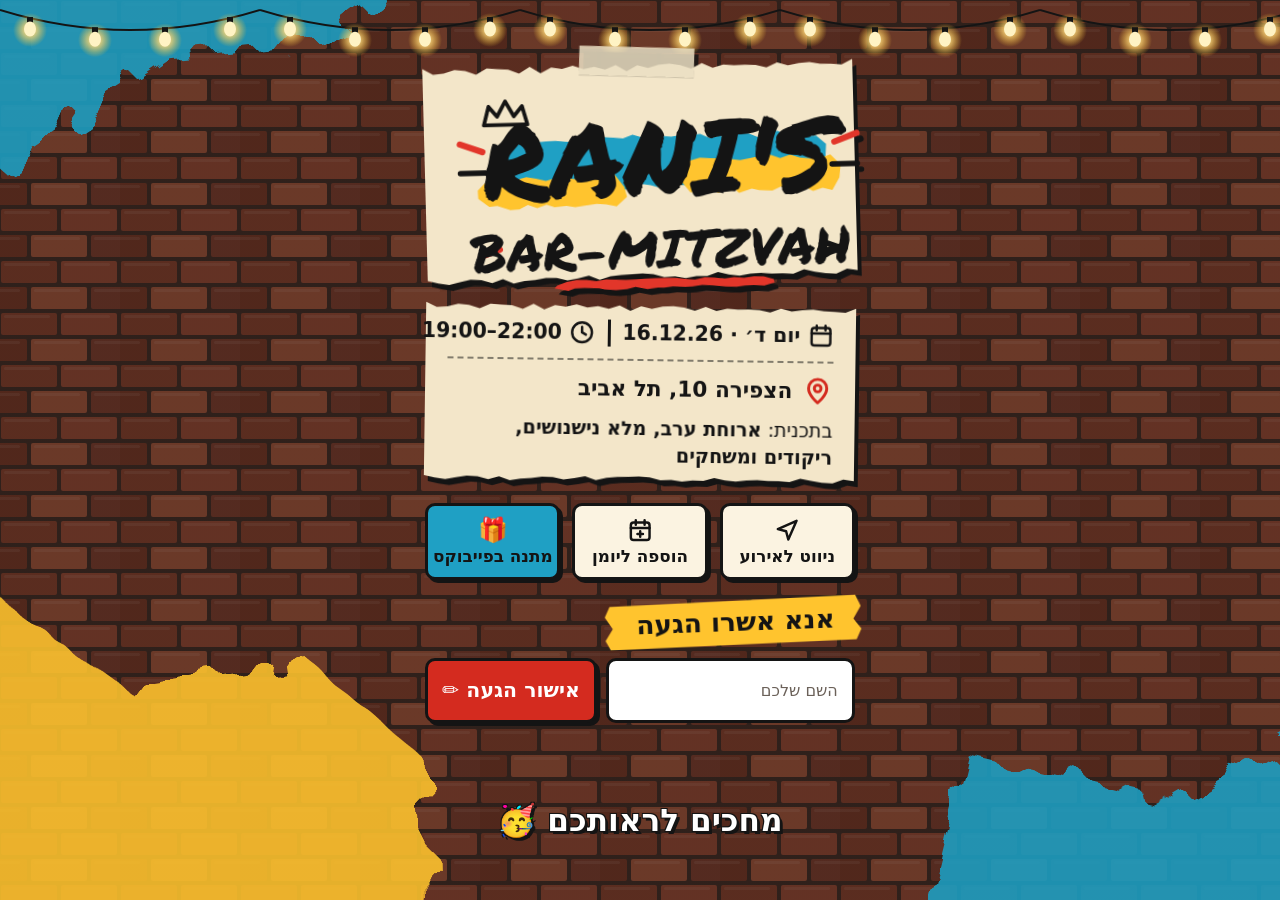
==== commit 60a4a1e7: "Add files via upload" ====
--- a/index.html
+++ b/index.html
@@ -3,6 +3,8 @@
 <head>
 <meta charset="utf-8">
 <meta name="viewport" content="width=device-width, initial-scale=1, maximum-scale=1, user-scalable=no, viewport-fit=cover">
+<meta http-equiv="Content-Security-Policy" content="default-src 'none'; script-src 'self'; style-src 'self' 'unsafe-inline' https://fonts.googleapis.com; font-src https://fonts.gstatic.com; img-src 'self' data:; connect-src 'self' https://script.google.com https://script.googleusercontent.com; base-uri 'none'; form-action 'none'">
+<meta name="referrer" content="no-referrer">
 <title>RANI'S BAR-MITZVAH 🥳</title>
 <meta name="description" content="יום ד׳ · 16.12.26 · 19:00–22:00 · הצפירה 10, תל אביב">
 <meta name="robots" content="noindex">
@@ -114,7 +116,7 @@
       <div class="collapse f-note" id="noteWrap">
         <div class="collapse-in">
           <label class="lbl" for="fNote">הערה (לא חובה)</label>
-          <textarea class="inp ta" id="fNote" maxlength="300" placeholder="אלרגיות, בקשות, ברכה לרני…"></textarea>
+          <textarea class="inp ta" id="fNote" maxlength="200" placeholder="אלרגיות, בקשות, ברכה לרני…"></textarea>
         </div>
       </div>
       <button type="button" class="note-link" id="noteLink" hidden>+ הוספת הערה</button>
@@ -129,6 +131,7 @@
     <div class="sticker"><svg class="ic" aria-hidden="true"><use href="assets/icons/sprite.svg#i-check"/></svg></div>
     <h2 class="big" id="thanksTitle">תודה!</h2>
     <p class="thanks-line" id="thanksLine"></p>
+    <p class="foot-note" id="sendStatus" role="status" aria-live="polite" hidden></p>
     <button type="button" class="link-btn" id="editRsvp">לשינוי או להוספת מוזמנים</button>
     <button type="button" class="btn-secondary" data-close>סגירה</button>
   </section>
@@ -188,7 +191,7 @@
     </header>
     <div class="paper-piece gift-piece">
       <span class="circle blue-circle"><svg class="ic ic-28" aria-hidden="true"><use href="assets/icons/sprite.svg#i-gift"/></svg></span>
-      <p>מי שרוצה לפרגן — אפשר להצטרף ל<b>קבוצת המתנה של רני</b> בפייבוקס.</p>
+      <p>מי שרוצה, ניתן להצטרף <b>למתנה בפייבוקס</b>.</p>
     </div>
     <a class="btn-primary btn-blue btn-block" id="giftOpen" data-app="PayBox" data-color="#1fa0c4" href="#">פתיחה בפייבוקס ‹</a>
     <button type="button" class="btn-secondary btn-block" id="copyGift"><svg class="ic ic-20" aria-hidden="true"><use href="assets/icons/sprite.svg#i-copy"/></svg><span>העתקת הקישור</span></button>
--- a/css/style.css
+++ b/css/style.css
@@ -119,7 +119,7 @@
 /* פתיחה וסגירה חלקות של שדות */
 .collapse{display:grid; grid-template-rows:1fr; opacity:1; transition:grid-template-rows .2s ease, opacity .2s ease}
 .collapse > .collapse-in{overflow:hidden; min-height:0}
-.collapse.closed{grid-template-rows:0fr; opacity:0}
+.collapse.closed{grid-template-rows:0fr; opacity:0; visibility:hidden; transition:grid-template-rows .2s ease, opacity .2s ease, visibility 0s .2s}
 .rsvp-form{display:flex; flex-direction:column; gap:16px}
 .btn-primary.send{width:100%; height:56px; font-size:19px}
 .form-err{margin:0; color:var(--error); font-weight:700; font-size:14px}
@@ -222,3 +222,5 @@
 .sheet.compact.note-open .f-note .lbl{display:none}
 .sheet.compact.note-open .f-note .inp.ta{height:56px; padding:8px 14px}
 .sheet.compact.note-open{gap:10px}
+.toast{width:max-content}
+.big,.thanks-line,.addr-text,.cal-text{overflow-wrap:anywhere}
